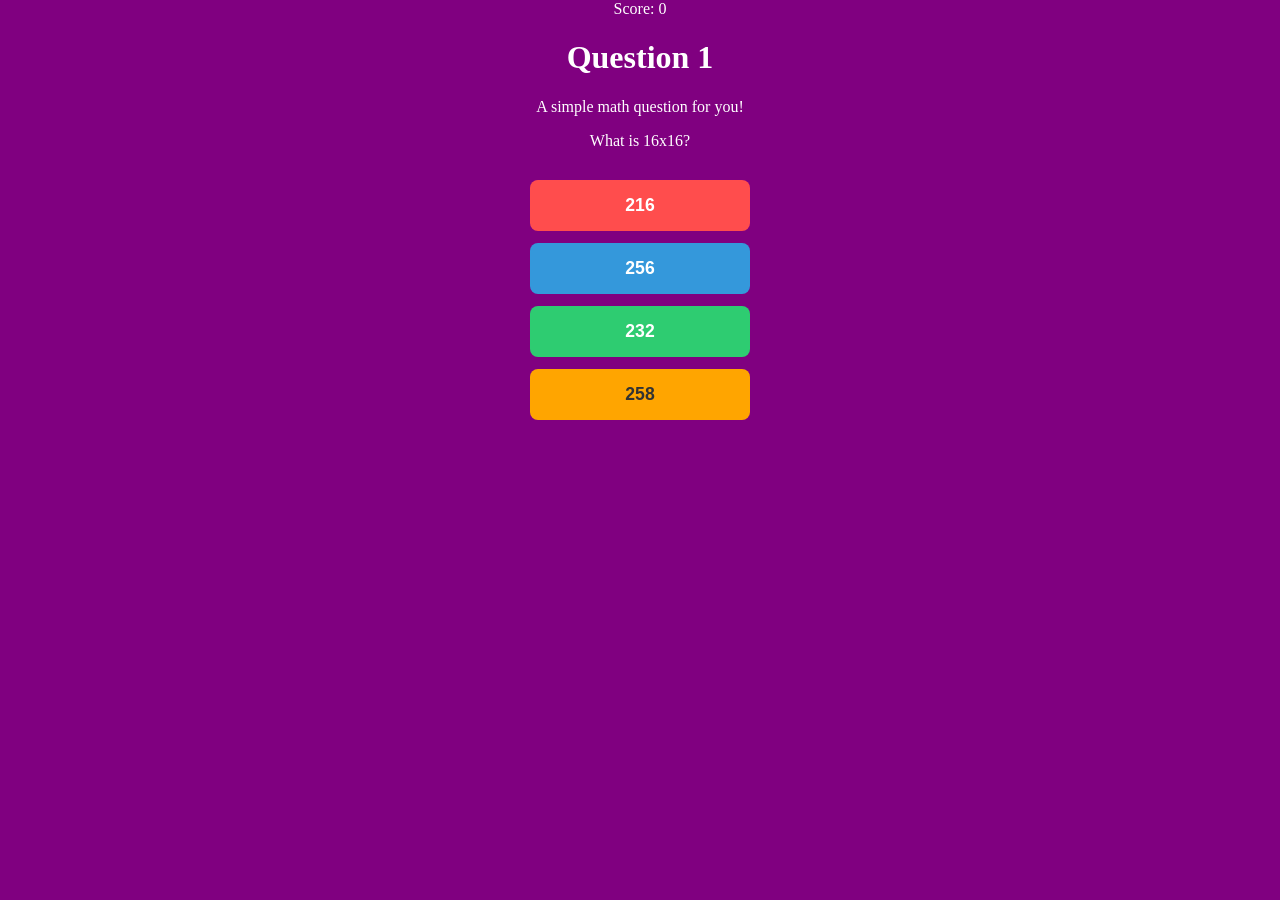
==== quiz.html @ c26ca4ab "Add files via upload" ====
<html lang="en">
<head>
    <meta charset="UTF-8">
    <title>Rack em up!</title>
    <link rel="stylesheet" href="formatting.css">
</head>
<body>
    <div id="score-board">Score: <span id="score">0</span></div>

    <h1>Question 1</h1>
    <p>A simple math question for you!</p>
    <p>What is 16x16?</p>
    <div class="answer-container">
        <button class="btn btn-red" onclick="handleChoice(false, 'quiz2.html')">216</button>
        <button class="btn btn-blue" onclick="handleChoice(true, 'quiz2.html')">256</button>
        <button class="btn btn-green" onclick="handleChoice(false, 'quiz2.html')">232</button>
        <button class="btn btn-orange" onclick="handleChoice(false, 'quiz2.html')">258</button>
    </div>
    <script src="logic.js"></script>
</body>
</html>
---- formatting.css ----
body{
    margin: 0;
    background: purple;
    text-align: center;
    color: white;
    font-family: 'Times New Roman', Times, serif
}

.start-btn{
    display: inline-block;
    margin-top: 20px;
    padding: 10px 25px;
    background-color:darkblue;
    color: purple;
    text-decoration: none;
    border-radius: 8px;
    font-weight: bold;
}

.start-btn:hover {
    background-color: blue;
}


.answer-container {
    margin-top: 30px;
    display: flex;
    flex-direction: column;
    align-items: center;
    gap: 12px;
}

.btn {
    width: 220px;
    padding: 15px;
    border: none;
    border-radius: 8px;
    color: white;
    font-size: 1.1rem;
    font-weight: bold;
    cursor: pointer;
}


.btn-red    { background-color: #ff4d4d; }
.btn-green  { background-color: #2ecc71; }
.btn-blue   { background-color: #3498db; }
.btn-orange { background-color: orange; color: #333; }

.btn:hover { opacity: 0.9; transform: translateY(-2px); }
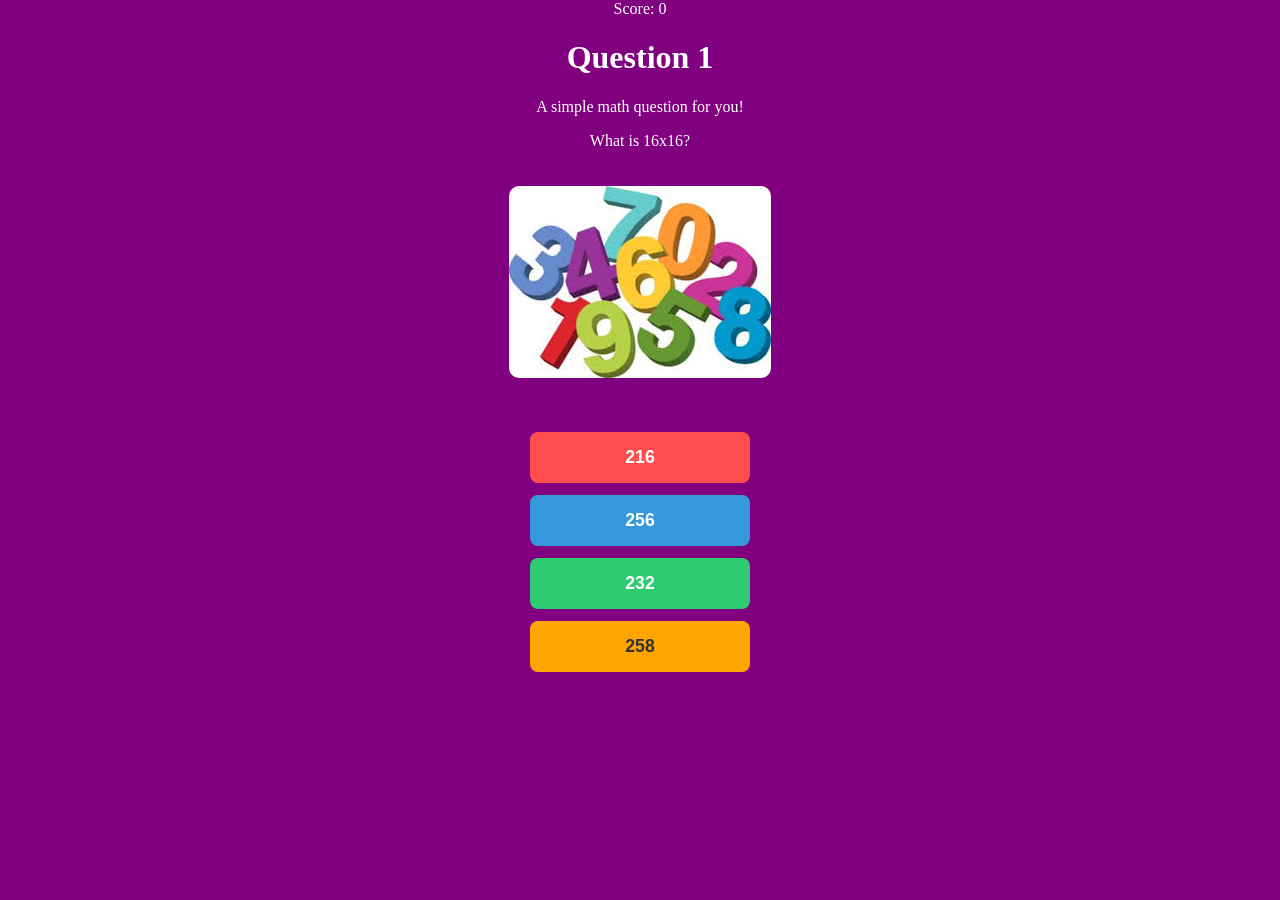
==== commit 74d4aa4d: "Add files via upload" ====
--- a/quiz.html
+++ b/quiz.html
@@ -1,3 +1,4 @@
+<!DOCTYPE html>
 <html lang="en">
 <head>
     <meta charset="UTF-8">
@@ -10,6 +11,8 @@
     <h1>Question 1</h1>
     <p>A simple math question for you!</p>
     <p>What is 16x16?</p>
+
+    <img src="math.jpeg" alt="number jumble" class="quiz-image">
     <div class="answer-container">
         <button class="btn btn-red" onclick="handleChoice(false, 'quiz2.html')">216</button>
         <button class="btn btn-blue" onclick="handleChoice(true, 'quiz2.html')">256</button>
--- a/formatting.css
+++ b/formatting.css
@@ -47,4 +47,11 @@
 .btn-blue   { background-color: #3498db; }
 .btn-orange { background-color: orange; color: #333; }
 
-.btn:hover { opacity: 0.9; transform: translateY(-2px); }+.btn:hover { opacity: 0.9; transform: translateY(-2px); }
+
+.quiz-image {
+    max-width: 300px;
+    height: auto;
+    margin: 20px 0;
+    border-radius: 10px;
+}
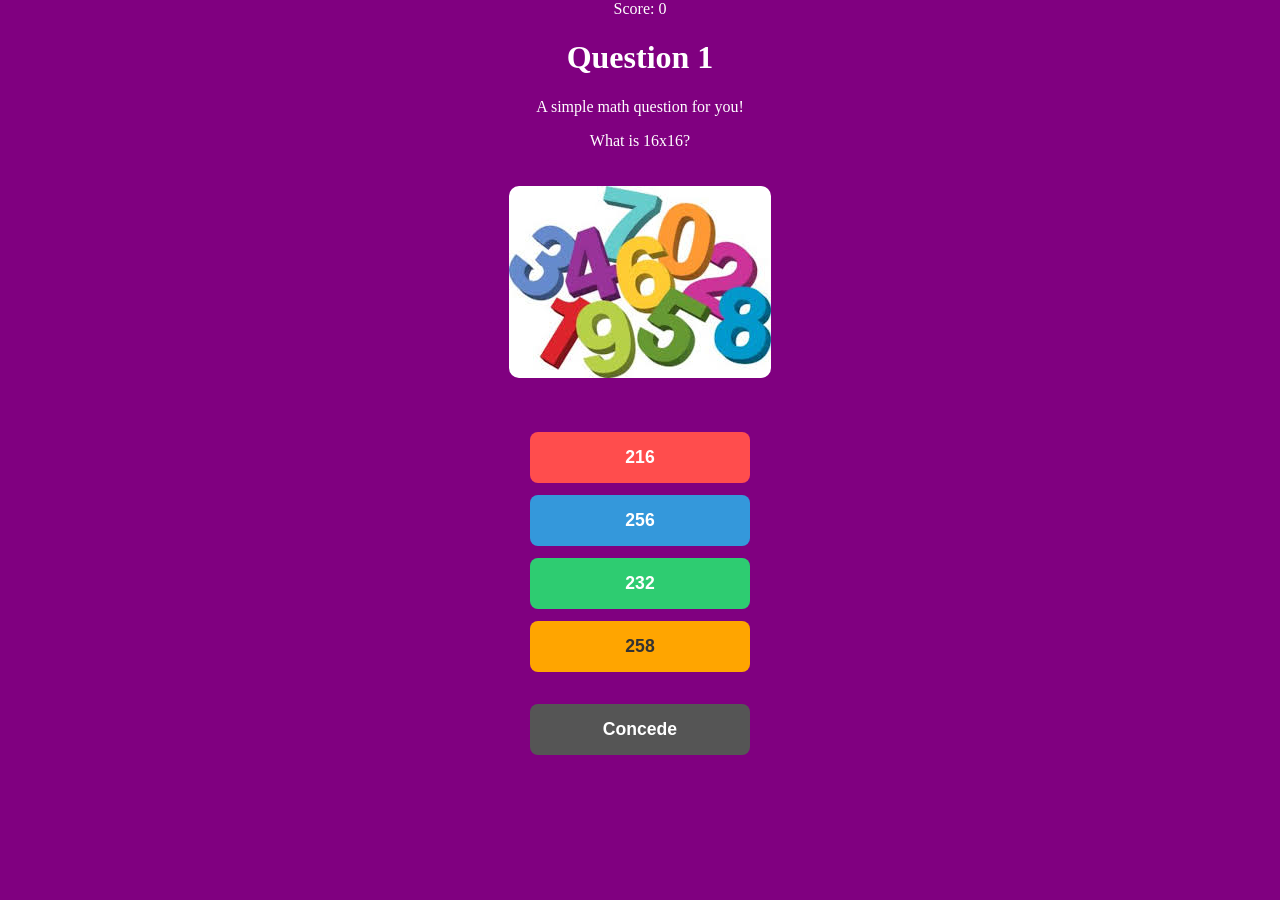
==== commit 4764908f: "Add files via upload" ====
--- a/quiz.html
+++ b/quiz.html
@@ -18,6 +18,7 @@
         <button class="btn btn-blue" onclick="handleChoice(true, 'quiz2.html')">256</button>
         <button class="btn btn-green" onclick="handleChoice(false, 'quiz2.html')">232</button>
         <button class="btn btn-orange" onclick="handleChoice(false, 'quiz2.html')">258</button>
+        <button class="btn" style="background-color: #555; margin-top: 20px;" onclick="giveUp()">Concede</button>
     </div>
     <script src="logic.js"></script>
 </body>
